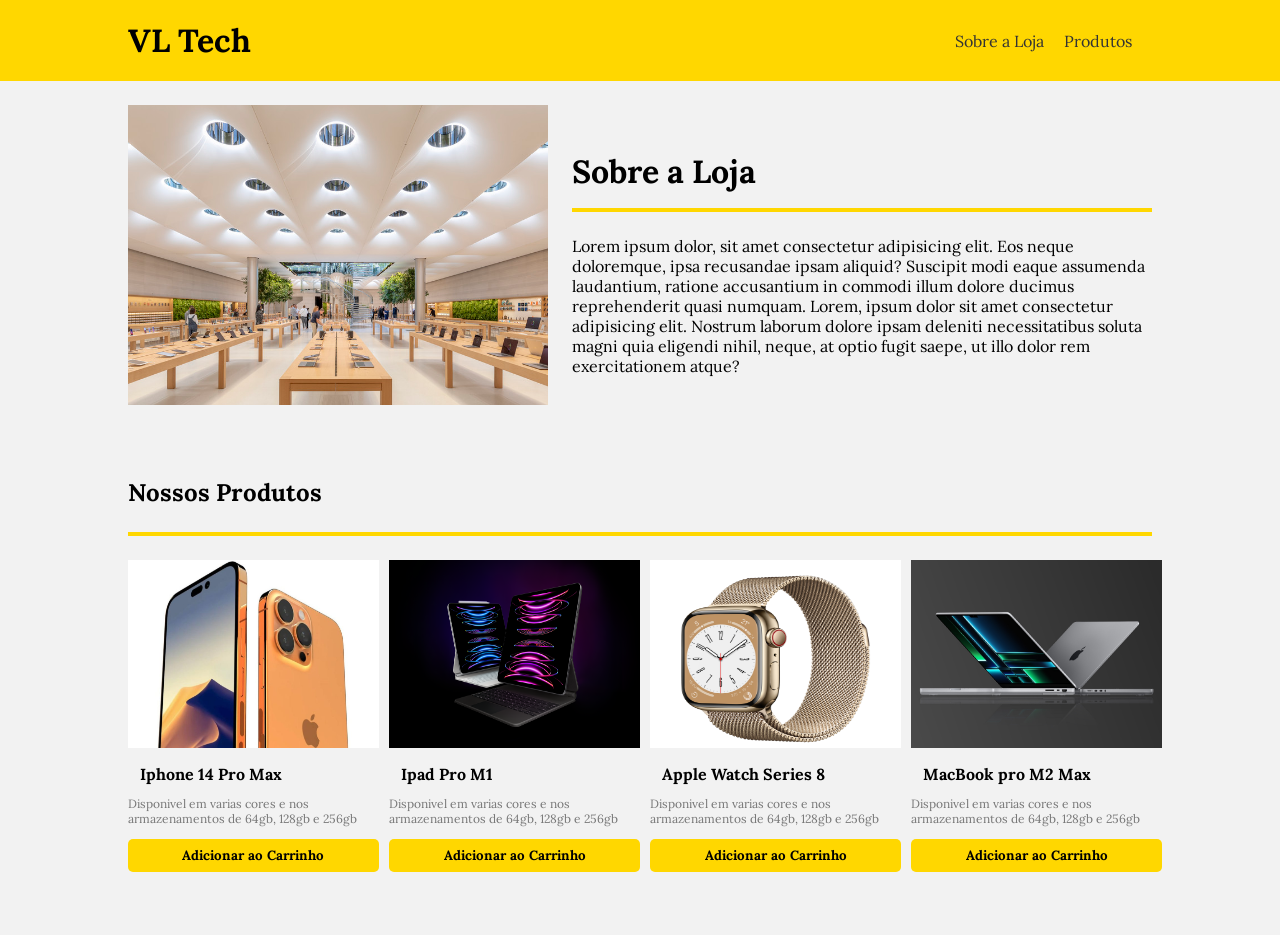
==== index.html @ fd3a40cb "few fixes" ====
<!DOCTYPE html>
<html lang="pt-BR">
<head>
    <meta charset="UTF-8">
    <meta http-equiv="X-UA-Compatible" content="IE=edge">
    <meta name="viewport" content="width=device-width, initial-scale=1.0">
    <title>VL tech</title>
    <link rel="stylesheet" href="style.css">
    <link rel="preconnect" href="https://fonts.googleapis.com">
    <link rel="preconnect" href="https://fonts.gstatic.com" crossorigin>
    <link href="https://fonts.googleapis.com/css2?family=Alkatra:wght@400;700&family=Lora:wght@400;700&display=swap" rel="stylesheet">
</head>
<body>
    <header>
        <div class="container">
            <h1>VL Tech</h1>
            <nav>
                <ul class="menu">
                    <li>
                        <a href="#sobre-a-loja">Sobre a Loja</a>
                    </li>
                    <li>
                        <a href="#produtos">Produtos</a>
                    </li>
                </ul>
            </nav>
        </div>
    </header>
    <section class=" container sobre-a-loja">
        <img class="img-loja" src="./images/loja.jpeg" alt="">
        <div class="conteudo-sobre-loja">
            <h2>Sobre a Loja</h2>
        <p>
            Lorem ipsum dolor, sit amet consectetur adipisicing elit. Eos neque doloremque, ipsa recusandae ipsam aliquid? Suscipit modi eaque assumenda laudantium, ratione accusantium in commodi illum dolore ducimus reprehenderit quasi numquam.
            Lorem, ipsum dolor sit amet consectetur adipisicing elit. Nostrum laborum dolore ipsam deleniti necessitatibus soluta magni quia eligendi nihil, neque, at optio fugit saepe, ut illo dolor rem exercitationem atque?
        </p>
        </div>
    </section>
    <section class="container section-produtos">
        <h2>Nossos Produtos</h2>
        <div class="produtos">
            <article class="produto">
                <img src="./images/iphone14pro.jpeg" alt="">
                <strong>Iphone 14 Pro Max</strong>
                <p>Disponivel em varias cores e nos armazenamentos de 64gb, 128gb e 256gb</p>
                <button type="button">Adicionar ao Carrinho</button>
            </article>
            <article class="produto">
                <img src="./images/IpadPro.png" alt="">
                <strong>Ipad Pro M1</strong>
                <p>Disponivel em varias cores e nos armazenamentos de 64gb, 128gb e 256gb</p>
                <button type="button">Adicionar ao Carrinho</button>
            </article>
            <article class="produto">
                <img src="./images/IWatch.jpeg" alt="">
                <strong>Apple Watch Series 8</strong>
                <p>Disponivel em varias cores e nos armazenamentos de 64gb, 128gb e 256gb</p>
                <button type="button">Adicionar ao Carrinho</button>
            </article>
            <article class="produto">
                <img src="./images/MacBook-Pro-M2.jpeg" alt="">
                <strong>MacBook pro M2 Max</strong>
                <p>Disponivel em varias cores e nos armazenamentos de 64gb, 128gb e 256gb</p>
                <button type="button">Adicionar ao Carrinho</button>
            </article>
        </div>
    </section>
    <script src="https://code.jquery.com/jquery-3.6.4.min.js" integrity="sha256-oP6HI9z1XaZNBrJURtCoUT5SUnxFr8s3BzRl+cbzUq8=" crossorigin="anonymous"></script>
    <script>
        $(document).ready(function(){

        })
    </script>
</body>
</html>
---- style.css ----
*{
    margin: 0;
    padding: 0;
    box-sizing: border-box;
    font-family: 'Lora', serif;
}

header {
    background-color: gold;
    padding: 20px;
}
body{
    background-color: #f2f2f2;
}

.container {
    max-width: 1024px;
    width: 100%;
    margin: 0 auto;
    display: flex;
    justify-content: space-between;
    align-items: center;
    
}

.menu {
    list-style: none;
    margin: 0;
    padding: 0;
}

.menu li {
    float: left;
    margin-right: 20px;
    justify-content: space-between;
}

.menu li a {
    color: #333;
    text-decoration: none;
}

.menu li a:hover {
    color: #000;
    border-bottom: 2px solid #000;
}

.sobre-a-loja {
    margin-top: 24px;
    display: flex;
    flex-direction: row; 
    align-items: center; 
}

.conteudo-sobre-loja {
    display: flex;
    flex-direction: column;
    justify-content: center;
    flex: 1;
}

.conteudo-sobre-loja h2{
    font-size: 2em;
    margin-bottom: 24px;
    padding: 16px 0;
    border-bottom: 4px solid gold;

}

.conteudo-sobre-loja p {
    font-size: 1em;
}

.img-loja {
    height: 300px;
    flex: 0 0 40%; /* Define a largura da imagem */
    margin-right: 24px;
}
.section-produtos{
    flex-direction: column;
}

.section-produtos h2{
    width: 100%;
    display: flex;
    margin-top: 48px;
    margin-bottom: 24px;
    border-bottom: 4px solid gold;
    padding: 24px 0;
}

.produtos{
    width: 100%;
    display: grid;
    grid-template-columns: repeat(4,24.5%);
    column-gap: 1%;
    row-gap: 5%;
}

.produtos strong{
    display: flex;
    font-size: 1em;
    padding: 12px;
    text-align: left;
}

.produtos button{
    width: 100%;
    padding: 8px;
    background-color: gold;
    color: #000;
    font-weight: bold;
    border-style: none;
    margin-top: 1em;
    border-radius: 5px;
}

.produto p {
    font-size: 12px;
    opacity: 0.5;
    width: 100%;
}

.produto img {
    width: 100%;
    height: 50%;
}

@media screen and (max-width: 767px) {
    .container{
        display: block;
        max-width: 90%;
    }
    .container h1 {
        text-align: center;
        margin-bottom: 8px;
    }
    .img-loja{
        margin-right: 0;
        width: 100%;
    }
    .produtos{
        grid-template-columns: repeat(2,49%);
    }
    

}

@media screen and (min-width: 1024px) {
  

}
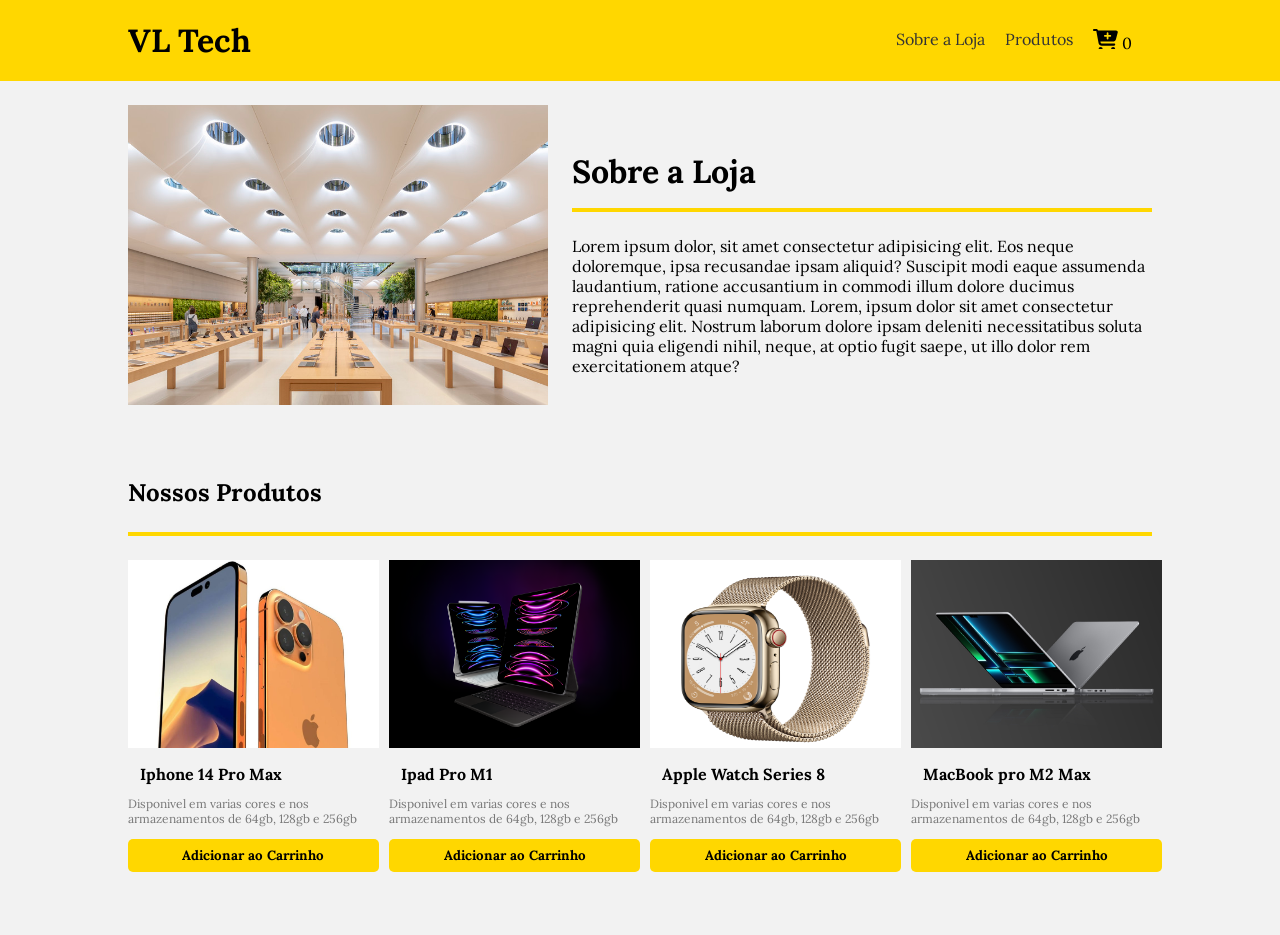
==== commit fe783bcf: "adicionando a funcionalidade dos botoes e um contador para o carrinho" ====
--- a/index.html
+++ b/index.html
@@ -1,75 +1,97 @@
 <!DOCTYPE html>
 <html lang="pt-BR">
+
 <head>
-    <meta charset="UTF-8">
-    <meta http-equiv="X-UA-Compatible" content="IE=edge">
-    <meta name="viewport" content="width=device-width, initial-scale=1.0">
-    <title>VL tech</title>
-    <link rel="stylesheet" href="style.css">
-    <link rel="preconnect" href="https://fonts.googleapis.com">
-    <link rel="preconnect" href="https://fonts.gstatic.com" crossorigin>
-    <link href="https://fonts.googleapis.com/css2?family=Alkatra:wght@400;700&family=Lora:wght@400;700&display=swap" rel="stylesheet">
+  <meta charset="UTF-8" />
+  <meta http-equiv="X-UA-Compatible" content="IE=edge" />
+  <meta name="viewport" content="width=device-width, initial-scale=1.0" />
+  <title>VL tech</title>
+  <link rel="stylesheet" href="style.css" />
+  <link rel="preconnect" href="https://fonts.googleapis.com" />
+  <link rel="preconnect" href="https://fonts.gstatic.com" crossorigin />
+  <link href="https://fonts.googleapis.com/css2?family=Alkatra:wght@400;700&family=Lora:wght@400;700&display=swap"
+    rel="stylesheet" />
 </head>
+
 <body>
-    <header>
-        <div class="container">
-            <h1>VL Tech</h1>
-            <nav>
-                <ul class="menu">
-                    <li>
-                        <a href="#sobre-a-loja">Sobre a Loja</a>
-                    </li>
-                    <li>
-                        <a href="#produtos">Produtos</a>
-                    </li>
-                </ul>
-            </nav>
-        </div>
-    </header>
-    <section class=" container sobre-a-loja">
-        <img class="img-loja" src="./images/loja.jpeg" alt="">
-        <div class="conteudo-sobre-loja">
-            <h2>Sobre a Loja</h2>
+  <header>
+    <div class="container">
+      <h1>VL Tech</h1>
+      <nav>
+        <ul class="menu">
+          <li>
+            <a href="#sobre-a-loja">Sobre a Loja</a>
+          </li>
+          <li>
+            <a href="#">Produtos</a>
+          </li>
+          <li>
+            <span class="carrinho"></span>
+            <span class="contador">0</span>
+          </li>
+        </ul>
+      </nav>
+    </div>
+  </header>
+  <section class="container sobre-a-loja">
+    <img class="img-loja" src="./images/loja.jpeg" alt="" />
+    <div class="conteudo-sobre-loja">
+      <h2>Sobre a Loja</h2>
+      <p>
+        Lorem ipsum dolor, sit amet consectetur adipisicing elit. Eos neque
+        doloremque, ipsa recusandae ipsam aliquid? Suscipit modi eaque
+        assumenda laudantium, ratione accusantium in commodi illum dolore
+        ducimus reprehenderit quasi numquam. Lorem, ipsum dolor sit amet
+        consectetur adipisicing elit. Nostrum laborum dolore ipsam deleniti
+        necessitatibus soluta magni quia eligendi nihil, neque, at optio fugit
+        saepe, ut illo dolor rem exercitationem atque?
+      </p>
+    </div>
+  </section>
+  <section class="container section-produtos">
+    <h2>Nossos Produtos</h2>
+    <div class="produtos">
+      <article class="produto">
+        <img src="./images/iphone14pro.jpeg" alt="" />
+        <strong>Iphone 14 Pro Max</strong>
         <p>
-            Lorem ipsum dolor, sit amet consectetur adipisicing elit. Eos neque doloremque, ipsa recusandae ipsam aliquid? Suscipit modi eaque assumenda laudantium, ratione accusantium in commodi illum dolore ducimus reprehenderit quasi numquam.
-            Lorem, ipsum dolor sit amet consectetur adipisicing elit. Nostrum laborum dolore ipsam deleniti necessitatibus soluta magni quia eligendi nihil, neque, at optio fugit saepe, ut illo dolor rem exercitationem atque?
+          Disponivel em varias cores e nos armazenamentos de 64gb, 128gb e
+          256gb
         </p>
-        </div>
-    </section>
-    <section class="container section-produtos">
-        <h2>Nossos Produtos</h2>
-        <div class="produtos">
-            <article class="produto">
-                <img src="./images/iphone14pro.jpeg" alt="">
-                <strong>Iphone 14 Pro Max</strong>
-                <p>Disponivel em varias cores e nos armazenamentos de 64gb, 128gb e 256gb</p>
-                <button type="button">Adicionar ao Carrinho</button>
-            </article>
-            <article class="produto">
-                <img src="./images/IpadPro.png" alt="">
-                <strong>Ipad Pro M1</strong>
-                <p>Disponivel em varias cores e nos armazenamentos de 64gb, 128gb e 256gb</p>
-                <button type="button">Adicionar ao Carrinho</button>
-            </article>
-            <article class="produto">
-                <img src="./images/IWatch.jpeg" alt="">
-                <strong>Apple Watch Series 8</strong>
-                <p>Disponivel em varias cores e nos armazenamentos de 64gb, 128gb e 256gb</p>
-                <button type="button">Adicionar ao Carrinho</button>
-            </article>
-            <article class="produto">
-                <img src="./images/MacBook-Pro-M2.jpeg" alt="">
-                <strong>MacBook pro M2 Max</strong>
-                <p>Disponivel em varias cores e nos armazenamentos de 64gb, 128gb e 256gb</p>
-                <button type="button">Adicionar ao Carrinho</button>
-            </article>
-        </div>
-    </section>
-    <script src="https://code.jquery.com/jquery-3.6.4.min.js" integrity="sha256-oP6HI9z1XaZNBrJURtCoUT5SUnxFr8s3BzRl+cbzUq8=" crossorigin="anonymous"></script>
-    <script>
-        $(document).ready(function(){
+        <button type="button">Adicionar ao Carrinho</button>
+      </article>
+      <article class="produto">
+        <img src="./images/IpadPro.png" alt="" />
+        <strong>Ipad Pro M1</strong>
+        <p>
+          Disponivel em varias cores e nos armazenamentos de 64gb, 128gb e
+          256gb
+        </p>
+        <button type="button">Adicionar ao Carrinho</button>
+      </article>
+      <article class="produto">
+        <img src="./images/IWatch.jpeg" alt="" />
+        <strong>Apple Watch Series 8</strong>
+        <p>
+          Disponivel em varias cores e nos armazenamentos de 64gb, 128gb e
+          256gb
+        </p>
+        <button type="button">Adicionar ao Carrinho</button>
+      </article>
+      <article class="produto">
+        <img src="./images/MacBook-Pro-M2.jpeg" alt="" />
+        <strong>MacBook pro M2 Max</strong>
+        <p>
+          Disponivel em varias cores e nos armazenamentos de 64gb, 128gb e
+          256gb
+        </p>
+        <button type="button">Adicionar ao Carrinho</button>
+      </article>
+    </div>
+  </section>
+  <script src="https://code.jquery.com/jquery-3.6.4.min.js"
+    integrity="sha256-oP6HI9z1XaZNBrJURtCoUT5SUnxFr8s3BzRl+cbzUq8=" crossorigin="anonymous"></script>
+  <script src="./main.js"></script>
+</body>
 
-        })
-    </script>
-</body>
 </html>
--- a/style.css
+++ b/style.css
@@ -1,110 +1,130 @@
-*{
+/* Configurações globais */
+* {
     margin: 0;
     padding: 0;
     box-sizing: border-box;
     font-family: 'Lora', serif;
-}
-
-header {
+  }
+  
+  body {
+    background-color: #f2f2f2;
+  }
+  
+  /* Cabeçalho */
+  header {
     background-color: gold;
     padding: 20px;
-}
-body{
-    background-color: #f2f2f2;
-}
-
-.container {
+    position: sticky;
+    top: 0;
+    left: 0;
+    z-index: 1;
+  }
+  
+  .container {
     max-width: 1024px;
     width: 100%;
     margin: 0 auto;
     display: flex;
     justify-content: space-between;
     align-items: center;
-    
-}
-
-.menu {
+  }
+  
+  .menu {
     list-style: none;
     margin: 0;
     padding: 0;
-}
-
-.menu li {
+  }
+  
+  .menu li {
     float: left;
     margin-right: 20px;
     justify-content: space-between;
-}
-
-.menu li a {
+  }
+  
+  .menu li a {
     color: #333;
     text-decoration: none;
-}
-
-.menu li a:hover {
+  }
+  
+  .menu li a:hover {
     color: #000;
     border-bottom: 2px solid #000;
-}
-
-.sobre-a-loja {
+  }
+  
+  .carrinho::before {
+    content: '';
+    font-size: 20px;
+    font-weight: bold;
+    display: inline-block;
+    width: 25px;
+    height: 20px;
+    background-image: url('./images/cart-plus-solid\ \(1\).svg');
+    background-size: cover;
+    cursor: pointer;
+  }
+  
+  /* Sobre a loja */
+  .sobre-a-loja {
     margin-top: 24px;
     display: flex;
     flex-direction: row; 
     align-items: center; 
-}
-
-.conteudo-sobre-loja {
+  }
+  
+  .img-loja {
+    height: 300px;
+    flex: 0 0 40%; /* Define a largura da imagem */
+    margin-right: 24px;
+  }
+  
+  .conteudo-sobre-loja {
     display: flex;
     flex-direction: column;
     justify-content: center;
     flex: 1;
-}
-
-.conteudo-sobre-loja h2{
+  }
+  
+  .conteudo-sobre-loja h2{
     font-size: 2em;
     margin-bottom: 24px;
     padding: 16px 0;
     border-bottom: 4px solid gold;
-
-}
-
-.conteudo-sobre-loja p {
+  }
+  
+  .conteudo-sobre-loja p {
     font-size: 1em;
-}
-
-.img-loja {
-    height: 300px;
-    flex: 0 0 40%; /* Define a largura da imagem */
-    margin-right: 24px;
-}
-.section-produtos{
+  }
+  
+  /* Produtos */
+  .section-produtos{
     flex-direction: column;
-}
-
-.section-produtos h2{
+  }
+  
+  .section-produtos h2{
     width: 100%;
     display: flex;
     margin-top: 48px;
     margin-bottom: 24px;
     border-bottom: 4px solid gold;
     padding: 24px 0;
-}
-
-.produtos{
+  }
+  
+  .produtos{
     width: 100%;
     display: grid;
     grid-template-columns: repeat(4,24.5%);
     column-gap: 1%;
     row-gap: 5%;
-}
-
-.produtos strong{
+  }
+  
+  .produtos strong{
     display: flex;
     font-size: 1em;
     padding: 12px;
     text-align: left;
-}
-
-.produtos button{
+  }
+  
+  .produtos button{
     width: 100%;
     padding: 8px;
     background-color: gold;
@@ -113,18 +133,36 @@
     border-style: none;
     margin-top: 1em;
     border-radius: 5px;
-}
-
-.produto p {
+    cursor: pointer;
+  }
+  
+  .produto p {
     font-size: 12px;
     opacity: 0.5;
     width: 100%;
+  }
+  
+  .produto img {
+    width: 100%;
+    height: 50%;
+  }
+  
+  .added-to-cart {
+    animation: added-to-cart 0.5s
+  }  
+
+@keyframes added-to-cart {
+    0% {
+      transform: scale(1);
+    }
+    50% {
+      transform: scale(1.2);
+    }
+    100% {
+      transform: scale(1);
+    }
 }
 
-.produto img {
-    width: 100%;
-    height: 50%;
-}
 
 @media screen and (max-width: 767px) {
     .container{
@@ -149,4 +187,5 @@
 @media screen and (min-width: 1024px) {
   
 
-}+}
+
